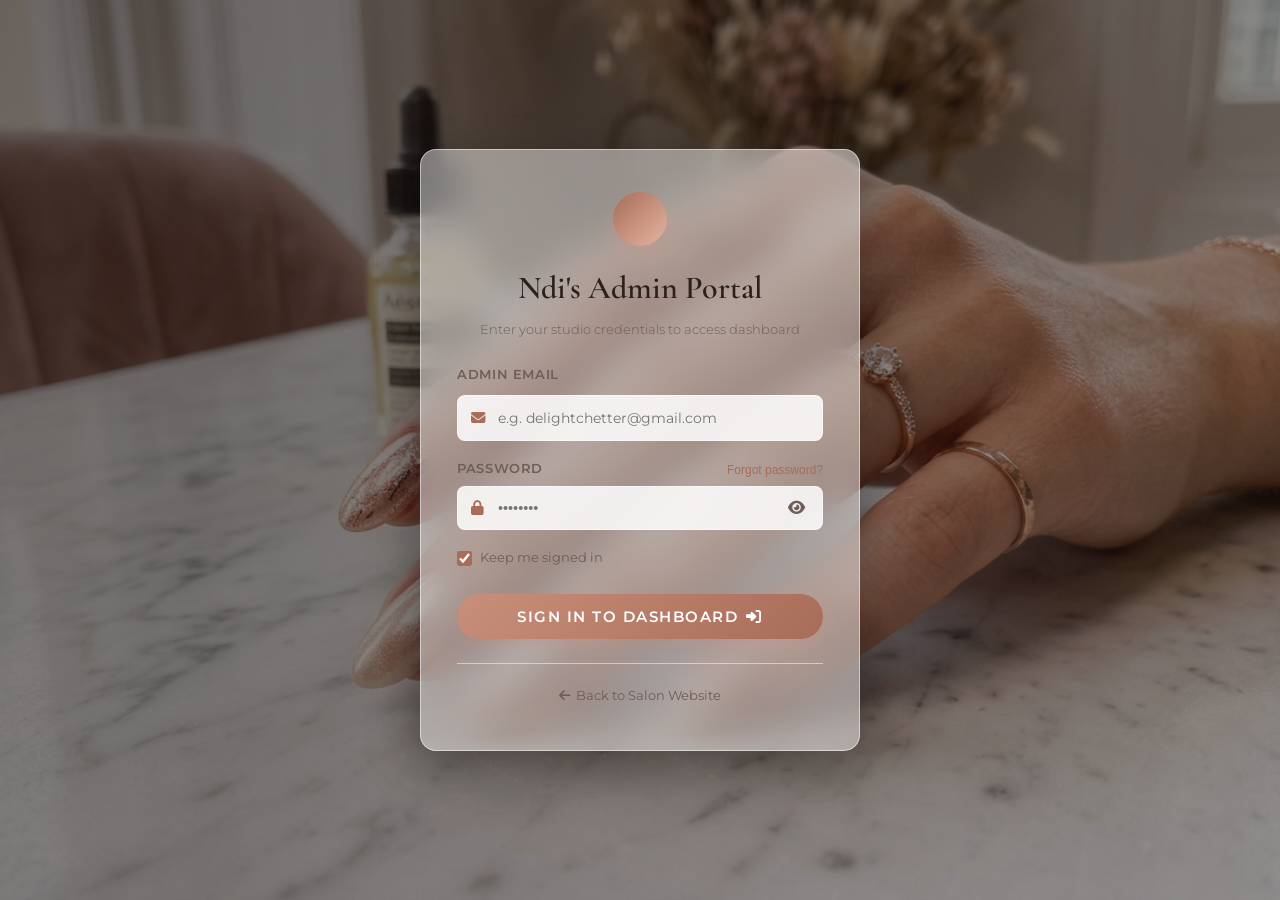
==== admin.html @ a7e736c9 "feat: complete nail art gallery section management with auto-seeding and category editing" ====
<!DOCTYPE html>
<html lang="en">
<head>
    <meta charset="UTF-8">
    <meta name="viewport" content="width=device-width, initial-scale=1.0">
    <title>Admin Dashboard | Ndi's Nail Bar</title>
    <!-- Google Fonts -->
    <link rel="preconnect" href="https://fonts.googleapis.com">
    <link rel="preconnect" href="https://fonts.gstatic.com" crossorigin>
    <link href="https://fonts.googleapis.com/css2?family=Cormorant+Garamond:ital,wght@0,300;0,400;0,600;0,700;1,400&family=Montserrat:wght@200;300;400;500;600;700&display=swap" rel="stylesheet">
    <!-- FontAwesome Icons -->
    <link rel="stylesheet" href="https://cdnjs.cloudflare.com/ajax/libs/font-awesome/6.4.0/css/all.min.css">
    <!-- Custom CSS -->
    <link rel="stylesheet" href="admin.css">
</head>
<body class="admin-body">

    <!-- TOAST NOTIFICATION CONTAINER -->
    <div id="toast-container"></div>

    <!-- LOGIN PANEL SCREEN -->
    <div class="login-screen" id="login-container">
        <div class="login-card glass-panel">
            <div class="login-brand-icon">
                <i class="fa-solid fa-sparkles"></i>
            </div>
            <h2>Ndi's Admin Portal</h2>
            <p>Enter your studio credentials to access dashboard</p>
            
            <div class="login-error-msg" id="login-error" style="display: none;">
                <i class="fa-solid fa-circle-exclamation"></i> <span id="login-error-text">Invalid email or password.</span>
            </div>
            
            <form id="admin-login-form" autocomplete="on">
                <div class="form-group">
                    <label for="admin-email">Admin Email</label>
                    <div class="input-icon-wrapper">
                        <i class="fa-solid fa-envelope input-icon"></i>
                        <input type="email" id="admin-email" placeholder="e.g. delightchetter@gmail.com" required autocomplete="email">
                    </div>
                </div>
                
                <div class="form-group">
                    <div class="label-with-action">
                        <label for="admin-password">Password</label>
                        <button type="button" class="btn-forgot-password" id="btn-forgot-password">Forgot password?</button>
                    </div>
                    <div class="input-icon-wrapper">
                        <i class="fa-solid fa-lock input-icon"></i>
                        <input type="password" id="admin-password" placeholder="••••••••" required autocomplete="current-password">
                        <button type="button" class="btn-toggle-password" id="btn-toggle-password" title="Show/Hide Password" aria-label="Toggle password visibility">
                            <i class="fa-solid fa-eye" id="toggle-password-icon"></i>
                        </button>
                    </div>
                </div>

                <div class="login-options-row">
                    <label class="remember-me-checkbox">
                        <input type="checkbox" id="remember-me" checked>
                        <span>Keep me signed in</span>
                    </label>
                </div>
                
                <button type="submit" class="btn btn-primary btn-login" id="btn-admin-signin">
                    Sign In to Dashboard <i class="fa-solid fa-right-to-bracket"></i>
                </button>
            </form>

            <div class="login-card-footer">
                <a href="index.html" class="back-to-site-link">
                    <i class="fa-solid fa-arrow-left"></i> Back to Salon Website
                </a>
            </div>
        </div>
    </div>

    <!-- MAIN DASHBOARD CONTENT -->
    <div class="admin-wrapper" id="dashboard-wrapper">
        <!-- Sidebar Navigation -->
        <aside class="admin-sidebar">
            <div class="sidebar-brand">
                <h2>NDI'S <span class="accent-text">ADMIN</span></h2>
            </div>
            
            <ul class="sidebar-menu">
                <li class="menu-item active" data-tab="overview">
                    <button><i class="fa-solid fa-chart-line"></i> Overview</button>
                </li>
                <li class="menu-item" data-tab="bookings">
                    <button><i class="fa-solid fa-calendar-check"></i> Bookings</button>
                </li>
                <li class="menu-item" data-tab="reviews">
                    <button><i class="fa-solid fa-star-half-stroke"></i> Reviews</button>
                </li>
                <li class="menu-item" data-tab="uploader">
                    <button><i class="fa-solid fa-images"></i> Add Design</button>
                </li>
                <li class="menu-item" data-tab="settings">
                    <button><i class="fa-solid fa-sliders"></i> Settings</button>
                </li>
                <li class="menu-item logout-item" id="btn-logout">
                    <button><i class="fa-solid fa-power-off"></i> Logout</button>
                </li>
            </ul>
        </aside>

        <!-- Main Workspace -->
        <main class="admin-main">
            <!-- Header Bar -->
            <header class="admin-header">
                <div class="admin-title">
                    <h1 id="tab-heading">Dashboard Overview</h1>
                    <p id="tab-description">Monitor your bookings, moderate customer ratings, and update your gallery.</p>
                </div>
                
                <div class="admin-profile">
                    <div class="admin-avatar">N</div>
                    <div>
                        <div class="admin-name">Ndi</div>
                        <div class="admin-role">Studio Owner</div>
                    </div>
                </div>
            </header>

            <!-- TAB 1: OVERVIEW -->
            <div class="tab-content active" id="overview-tab">
                <!-- Quick Stats -->
                <div class="stats-row">
                    <div class="stat-card glass-panel">
                        <div class="stat-header">
                            <span>Total Bookings</span>
                            <i class="fa-solid fa-calendar-days stat-icon"></i>
                        </div>
                        <div class="stat-value" id="stat-total-bookings">0</div>
                    </div>
                    <div class="stat-card glass-panel">
                        <div class="stat-header">
                            <span>Pending Slots</span>
                            <i class="fa-solid fa-hourglass-half stat-icon"></i>
                        </div>
                        <div class="stat-value" id="stat-pending-bookings">0</div>
                    </div>
                    <div class="stat-card glass-panel">
                        <div class="stat-header">
                            <span>Average Rating</span>
                            <i class="fa-solid fa-star stat-icon"></i>
                        </div>
                        <div class="stat-value" id="stat-avg-rating">4.9</div>
                    </div>
                    <div class="stat-card glass-panel">
                        <div class="stat-header">
                            <span>Nail Designs</span>
                            <i class="fa-solid fa-wand-magic-sparkles stat-icon"></i>
                        </div>
                        <div class="stat-value" id="stat-gallery-count">0</div>
                    </div>
                </div>

                <!-- Welcome Info Panel -->
                <div class="glass-panel" style="padding: 35px; margin-top: 30px;">
                    <h3>Welcome to Ndi's Nail Bar Admin Control</h3>
                    <p style="font-size: 0.9rem; color: var(--color-text-muted); margin: 15px 0 25px; line-height: 1.7; font-weight: 300;">
                        Use the sidebar menu to navigate between sections. Here is what you can do:
                    </p>
                    <div style="display: grid; grid-template-columns: repeat(auto-fit, minmax(200px, 1fr)); gap: 20px;">
                        <div style="background: rgba(255, 255, 255, 0.25); padding: 20px; border-radius: var(--radius-sm); border: 1px solid var(--glass-border);">
                            <h4 style="font-size: 1.2rem; margin-bottom: 8px; color: var(--color-rose-gold-dark);"><i class="fa-solid fa-calendar-check"></i> Manage Bookings</h4>
                            <p style="font-size: 0.8rem; color: var(--color-text-muted); font-weight: 300;">Review date and time requests, confirm new sessions, or mark appointments as completed.</p>
                        </div>
                        <div style="background: rgba(255, 255, 255, 0.25); padding: 20px; border-radius: var(--radius-sm); border: 1px solid var(--glass-border);">
                            <h4 style="font-size: 1.2rem; margin-bottom: 8px; color: var(--color-rose-gold-dark);"><i class="fa-solid fa-star-half-stroke"></i> Moderate Reviews</h4>
                            <p style="font-size: 0.8rem; color: var(--color-text-muted); font-weight: 300;">Approve client reviews to show them live on the homepage, or delete spam submissions.</p>
                        </div>
                        <div style="background: rgba(255, 255, 255, 0.25); padding: 20px; border-radius: var(--radius-sm); border: 1px solid var(--glass-border);">
                            <h4 style="font-size: 1.2rem; margin-bottom: 8px; color: var(--color-rose-gold-dark);"><i class="fa-solid fa-images"></i> Upload Nail Art</h4>
                            <p style="font-size: 0.8rem; color: var(--color-text-muted); font-weight: 300;">Add photos of your work directly to the website gallery, and tag them by style category.</p>
                        </div>
                        <div style="background: rgba(255, 255, 255, 0.25); padding: 20px; border-radius: var(--radius-sm); border: 1px solid var(--glass-border);">
                            <h4 style="font-size: 1.2rem; margin-bottom: 8px; color: var(--color-rose-gold-dark);"><i class="fa-solid fa-sliders"></i> Website Settings</h4>
                            <p style="font-size: 0.8rem; color: var(--color-text-muted); font-weight: 300;">Change service prices, update add-ons, and swap the hero & about images on your site.</p>
                        </div>
                    </div>
                </div>
            </div>

            <!-- TAB 2: BOOKINGS LIST -->
            <div class="tab-content" id="bookings-tab">
                <div class="bookings-controls">
                    <div class="search-bar">
                        <i class="fa-solid fa-magnifying-glass"></i>
                        <input type="text" id="booking-search" placeholder="Search by client name...">
                    </div>
                    
                    <div class="filter-select">
                        <select id="booking-status-filter">
                            <option value="all">All Bookings</option>
                            <option value="pending">Pending Requests</option>
                            <option value="confirmed">Confirmed Sessions</option>
                            <option value="completed">Completed Sessions</option>
                            <option value="cancelled">Cancelled Sessions</option>
                        </select>
                    </div>

                    <button type="button" class="btn btn-scan-qr" id="btn-open-qr-scanner" title="Scan client QR code to complete service">
                        <i class="fa-solid fa-qrcode"></i> Scan Client Slip (QR)
                    </button>
                </div>

                <div class="table-responsive">
                    <table class="admin-table">
                        <thead>
                            <tr>
                                <th>Booking ID</th>
                                <th>Client Name</th>
                                <th>Service</th>
                                <th>Add-ons</th>
                                <th>Date & Time</th>
                                <th>Total Price</th>
                                <th>Notes</th>
                                <th>Status</th>
                                <th>Actions</th>
                            </tr>
                        </thead>
                        <tbody id="bookings-table-body">
                            <tr>
                                <td colspan="9" class="no-records-msg">Loading bookings...</td>
                            </tr>
                        </tbody>
                    </table>
                </div>
            </div>

            <!-- TAB 3: REVIEWS MODERATION -->
            <div class="tab-content" id="reviews-tab">
                <div class="reviews-moderation-grid" id="pending-reviews-container">
                    <div class="no-records-msg">Loading pending reviews...</div>
                </div>
            </div>

            <!-- TAB 4: PORTFOLIO GALLERY UPLOADER & DESIGNS MANAGER -->
            <div class="tab-content" id="uploader-tab">
                <!-- Upload New Design Card -->
                <div class="uploader-container glass-panel">
                    <h3><i class="fa-solid fa-cloud-arrow-up" style="color: var(--color-rose-gold-dark);"></i> Upload New Nail Art Design</h3>
                    <p style="font-size: 0.85rem; color: var(--color-text-muted); margin-bottom: 25px; font-weight: 300;">Fill out details below and select a JPEG/PNG file to publish it directly to the gallery.</p>
                    
                    <form id="nail-upload-form">
                        <div class="form-group">
                            <label for="nail-title">Design Title</label>
                            <input type="text" id="nail-title" placeholder="E.g. Holographic Chrome Tip" required>
                        </div>
                        
                        <div class="form-group">
                            <label for="nail-category">Gallery Category / Section</label>
                            <select id="nail-category" required>
                                <option value="" disabled selected>-- Choose Gallery Section --</option>
                                <option value="gel">Gel (Gel Manicure)</option>
                                <option value="acrylic">Acrylic (Acrylic Extensions)</option>
                                <option value="chrome">Chrome (Glazed Chrome)</option>
                                <option value="art">Nail Art (Custom Nail Art)</option>
                            </select>
                        </div>
                        
                        <div class="form-group">
                            <label>Nail Photo</label>
                            <div class="file-upload-zone" id="drop-zone">
                                <i class="fa-solid fa-cloud-arrow-up upload-icon"></i>
                                <p style="font-weight: 500; font-size: 0.9rem;">Drag & drop photo here or click to browse</p>
                                <p style="font-size: 0.75rem; color: var(--color-text-muted); margin-top: 5px;">Supports JPEG, PNG, or WEBP (Max 5MB)</p>
                                <input type="file" id="nail-file-input" accept="image/*" required>
                                <img id="upload-preview" class="file-preview" alt="Selected Nail Design Preview">
                            </div>
                        </div>

                        <!-- Progress Bar -->
                        <div class="upload-progress-container" id="upload-progress-container">
                            <div class="upload-progress-bar" id="upload-progress-bar"></div>
                        </div>
                        
                        <button type="submit" class="btn btn-primary btn-publish-nail" id="btn-submit-upload">Publish to Gallery <i class="fa-solid fa-paper-plane"></i></button>
                    </form>
                </div>

                <!-- Published Nail Art Designs Manager Card -->
                <div class="glass-panel" style="margin-top: 30px; padding: 35px;">
                    <div style="display: flex; justify-content: space-between; align-items: center; margin-bottom: 20px; flex-wrap: wrap; gap: 14px;">
                        <div>
                            <h3 style="font-size: 1.4rem; margin-bottom: 4px;"><i class="fa-solid fa-wand-magic-sparkles" style="color: var(--color-rose-gold-dark);"></i> Manage Portfolio Gallery</h3>
                            <p style="font-size: 0.85rem; color: var(--color-text-muted); margin: 0; font-weight: 300;">Edit design titles, change style sections, replace images, or delete designs from the website gallery.</p>
                        </div>
                        <div style="display: flex; align-items: center; gap: 10px;">
                            <button type="button" class="btn btn-secondary" id="btn-seed-default-nails" style="font-size: 0.8rem; padding: 7px 14px;">
                                <i class="fa-solid fa-arrows-rotate"></i> Reset Defaults
                            </button>
                            <span class="badge-count" id="admin-gallery-count-badge">0 designs</span>
                        </div>
                    </div>

                    <!-- Category Filter Buttons for Admin Gallery -->
                    <div class="admin-filter-bar" style="display: flex; gap: 8px; margin-bottom: 22px; flex-wrap: wrap;">
                        <button type="button" class="admin-filter-chip active" data-category="all">All Designs</button>
                        <button type="button" class="admin-filter-chip" data-category="gel">Gel</button>
                        <button type="button" class="admin-filter-chip" data-category="acrylic">Acrylic</button>
                        <button type="button" class="admin-filter-chip" data-category="chrome">Chrome</button>
                        <button type="button" class="admin-filter-chip" data-category="art">Nail Art</button>
                    </div>

                    <!-- Gallery Designs Grid -->
                    <div class="admin-gallery-grid" id="admin-gallery-grid">
                        <p style="color: var(--color-text-muted); font-size: 0.85rem;">Loading gallery designs...</p>
                    </div>
                </div>
            </div>

            <!-- TAB 5: WEBSITE SETTINGS (CMS) -->
            <div class="tab-content" id="settings-tab">

                <!-- Section 1: Website Images -->
                <div class="cms-section glass-panel">
                    <h3><i class="fa-solid fa-image"></i> Website Images</h3>
                    <p class="cms-section-desc">Upload new photos to change the Hero background and About Us section image on your live website.</p>

                    <div class="cms-image-grid">
                        <!-- Hero Image -->
                        <div class="cms-image-card">
                            <h4>Hero Background</h4>
                            <p class="cms-image-hint">This is the large background image visitors see when they first open your website.</p>
                            <div class="cms-image-preview-box">
                                <img id="hero-preview-img" src="assets/hero.jpg" alt="Current Hero Image">
                            </div>
                            <div class="cms-image-controls">
                                <input type="file" id="hero-image-input" accept="image/*">
                                <button class="btn btn-primary btn-cms-upload" id="btn-upload-hero">
                                    <i class="fa-solid fa-cloud-arrow-up"></i> Upload New Hero
                                </button>
                            </div>
                        </div>

                        <!-- About Image -->
                        <div class="cms-image-card">
                            <h4>About Us Photo</h4>
                            <p class="cms-image-hint">This image appears in the About Us section on the homepage next to the studio description.</p>
                            <div class="cms-image-preview-box">
                                <img id="about-preview-img" src="assets/about.jpg" alt="Current About Image">
                            </div>
                            <div class="cms-image-controls">
                                <input type="file" id="about-image-input" accept="image/*">
                                <button class="btn btn-primary btn-cms-upload" id="btn-upload-about">
                                    <i class="fa-solid fa-cloud-arrow-up"></i> Upload New About
                                </button>
                            </div>
                        </div>
                    </div>
                </div>

                <!-- Section 2: Pricing Manager -->
                <div class="cms-section glass-panel" style="margin-top: 30px;">
                    <div style="display: flex; justify-content: space-between; align-items: center; margin-bottom: 8px; flex-wrap: wrap; gap: 12px;">
                        <div>
                            <h3 style="margin-bottom: 0;"><i class="fa-solid fa-tags"></i> Service Pricing</h3>
                        </div>
                        <button type="button" class="btn btn-secondary btn-add-item" id="btn-open-add-service-modal" style="font-size: 0.82rem; padding: 8px 16px;">
                            <i class="fa-solid fa-plus"></i> Add New Service
                        </button>
                    </div>
                    <p class="cms-section-desc">Add, edit, or delete services and session durations. Changes go live on the website immediately after saving.</p>

                    <div id="services-pricing-list" class="pricing-editor-list">
                        <p style="color: var(--color-text-muted); font-size: 0.85rem;">Loading services...</p>
                    </div>
                </div>

                <!-- Section 3: Addons Pricing -->
                <div class="cms-section glass-panel" style="margin-top: 30px;">
                    <div style="display: flex; justify-content: space-between; align-items: center; margin-bottom: 8px; flex-wrap: wrap; gap: 12px;">
                        <div>
                            <h3 style="margin-bottom: 0;"><i class="fa-solid fa-puzzle-piece"></i> Add-on Pricing</h3>
                        </div>
                        <button type="button" class="btn btn-secondary btn-add-item" id="btn-open-add-addon-modal" style="font-size: 0.82rem; padding: 8px 16px;">
                            <i class="fa-solid fa-plus"></i> Add New Add-on
                        </button>
                    </div>
                    <p class="cms-section-desc">Add, edit, or delete optional booking add-ons.</p>

                    <div id="addons-pricing-list" class="pricing-editor-list">
                        <p style="color: var(--color-text-muted); font-size: 0.85rem;">Loading add-ons...</p>
                    </div>
                </div>

                <!-- Save Prices Buttons -->
                <div style="display: flex; gap: 12px; margin-top: 20px; margin-bottom: 35px; flex-wrap: wrap;">
                    <button class="btn btn-primary btn-save-all-prices" id="btn-save-prices" style="margin-bottom: 0;">
                        <i class="fa-solid fa-floppy-disk"></i> Save All Prices
                    </button>
                    <button type="button" class="btn btn-secondary" id="btn-seed-default-prices" style="font-size: 0.85rem; padding: 12px 20px;">
                        <i class="fa-solid fa-arrows-rotate"></i> Seed / Reset Default Prices
                    </button>
                </div>

                <!-- Section 4: Email Notifications (EmailJS & Gmail Service) -->
                <div class="cms-section glass-panel" style="margin-top: 20px;">
                    <h3><i class="fa-solid fa-envelope-circle-check"></i> Email Notifications (Gmail Service via EmailJS)</h3>
                    <p class="cms-section-desc">Automated luxury emails sent to clients and admin when appointments are booked, confirmed, or cancelled (No domain required!).</p>

                    <div style="display: grid; grid-template-columns: repeat(auto-fit, minmax(260px, 1fr)); gap: 18px; margin-top: 20px;">
                        <div class="form-group" style="margin-bottom: 0;">
                            <label for="emailjs-service-id"><i class="fa-solid fa-server"></i> Service ID</label>
                            <input type="text" id="emailjs-service-id" value="service_ujlnag2" placeholder="service_ujlnag2" style="font-family: monospace;">
                        </div>

                        <div class="form-group" style="margin-bottom: 0;">
                            <label for="emailjs-template-id"><i class="fa-solid fa-file-code"></i> Template ID</label>
                            <input type="text" id="emailjs-template-id" value="template_4yq9x3s" placeholder="template_4yq9x3s" style="font-family: monospace;">
                        </div>

                        <div class="form-group" style="margin-bottom: 0;">
                            <label for="emailjs-public-key"><i class="fa-solid fa-key"></i> Public Key</label>
                            <input type="text" id="emailjs-public-key" value="UAz_8FREkTh2gkZxc" placeholder="UAz_8FREkTh2gkZxc" style="font-family: monospace;">
                        </div>

                        <div class="form-group" style="margin-bottom: 0;">
                            <label for="resend-admin-email"><i class="fa-solid fa-user-shield"></i> Admin Alert Email</label>
                            <input type="email" id="resend-admin-email" value="ndivhuwovele5@gmail.com" placeholder="ndivhuwovele5@gmail.com">
                        </div>
                    </div>

                    <div style="display: flex; gap: 12px; justify-content: flex-end; margin-top: 22px; flex-wrap: wrap;">
                        <button type="button" class="btn btn-secondary" id="btn-test-resend-email" style="font-size: 0.85rem; padding: 10px 18px;">
                            <i class="fa-solid fa-paper-plane"></i> Send Test Email
                        </button>
                        <button type="button" class="btn btn-primary" id="btn-save-email-settings" style="font-size: 0.85rem; padding: 10px 22px;">
                            <i class="fa-solid fa-floppy-disk"></i> Save Email Settings
                        </button>
                    </div>
                </div>
            </div>

        </main>
    </div>

    <!-- BOOKING NOTIFICATION / WHATSAPP ACTION MODAL -->
    <div class="modal-backdrop" id="booking-notify-modal" style="display: none;">
        <div class="modal-card glass-panel modal-whatsapp-card">
            <div class="modal-header">
                <div class="modal-title-group">
                    <h3 id="modal-notify-title">
                        <i class="fa-brands fa-whatsapp wa-glow-icon"></i> 
                        <span id="modal-title-text">WhatsApp Booking Notification</span>
                    </h3>
                    <div class="modal-status-pill" id="modal-status-pill">
                        <span class="status-indicator"></span>
                        <span id="modal-status-pill-text">Confirmed & Booked</span>
                    </div>
                </div>
                <button type="button" class="modal-close-btn" id="btn-close-notify-modal" title="Close modal">&times;</button>
            </div>
            
            <div class="modal-body">
                <div class="notify-client-badge" id="modal-client-badge">
                    <div class="badge-avatar" id="modal-client-avatar">S</div>
                    <div class="badge-details">
                        <div class="badge-name-row">
                            <h4 id="modal-client-name">Sophia Alvarez</h4>
                            <span class="wa-phone-chip" id="modal-wa-chip">
                                <i class="fa-brands fa-whatsapp"></i> <span id="modal-wa-phone-text">082 123 4567</span>
                            </span>
                        </div>
                        <p id="modal-client-meta"><i class="fa-solid fa-envelope"></i> sophia@example.com &nbsp;|&nbsp; <i class="fa-solid fa-tag"></i> Gel Manicure</p>
                    </div>
                </div>

                <div class="notify-action-selector">
                    <label class="section-label">Select Action & Booking Outcome:</label>
                    <div class="action-toggle-group">
                        <button type="button" class="btn-toggle active" data-action="confirmed" id="toggle-confirm-btn">
                            <i class="fa-solid fa-circle-check"></i> Approve & Booked
                        </button>
                        <button type="button" class="btn-toggle" data-action="cancelled" id="toggle-cancel-btn">
                            <i class="fa-solid fa-circle-xmark"></i> Decline & Cancelled
                        </button>
                    </div>
                </div>

                <div class="form-group" style="margin-top: 15px;">
                    <label for="modal-custom-message" id="modal-custom-message-label">
                        <i class="fa-solid fa-pen-to-square"></i> Studio Note / Custom Reason (Optional)
                    </label>
                    <input type="text" id="modal-custom-message" placeholder="e.g. Please arrive 5 minutes early, or let us know if you need to reschedule.">
                </div>

                <div class="form-group">
                    <div class="preview-header">
                        <label><i class="fa-brands fa-whatsapp"></i> WhatsApp Message Preview</label>
                        <button type="button" class="btn-copy-msg" id="btn-copy-msg" title="Copy to clipboard">
                            <i class="fa-regular fa-copy"></i> Copy Text
                        </button>
                    </div>
                    <textarea id="modal-msg-preview" rows="7" readonly class="message-preview-textarea"></textarea>
                    <p class="preview-hint" id="modal-phone-hint">
                        <i class="fa-solid fa-circle-info"></i> Clicking <strong>Send WhatsApp</strong> will save this booking status in the database and automatically open WhatsApp with this client message.
                    </p>
                </div>
            </div>

            <div class="modal-footer">
                <button type="button" class="btn btn-secondary" id="btn-cancel-notify-modal">Cancel</button>
                <div class="modal-send-actions">
                    <a href="#" class="btn btn-email" id="btn-modal-email" title="Send confirmation via email">
                        <i class="fa-solid fa-envelope"></i> Email
                    </a>
                    <button type="button" class="btn btn-status-only" id="btn-modal-confirm-status" title="Save status without opening WhatsApp">
                        <i class="fa-solid fa-check"></i> <span id="btn-status-only-text">Save Status Only</span>
                    </button>
                    <button type="button" class="btn btn-whatsapp-primary" id="btn-modal-whatsapp" title="Approve and open WhatsApp chat">
                        <i class="fa-brands fa-whatsapp"></i> <span id="btn-modal-wa-text">Send WhatsApp Message</span>
                    </button>
                </div>
            </div>
        </div>
    </div>

    <!-- QR CODE SCANNER MODAL FOR COMPLETING BOOKINGS -->
    <div class="modal-backdrop" id="qr-scan-modal" style="display: none;">
        <div class="modal-card glass-panel qr-modal-card">
            <div class="modal-header">
                <div class="modal-title-group">
                    <h3><i class="fa-solid fa-qrcode" style="color: var(--color-rose-gold-dark);"></i> Scan Client Booking Slip</h3>
                    <p style="font-size: 0.8rem; color: var(--color-text-muted); margin: 0;">Scan client QR code when service is finished to automatically mark it completed.</p>
                </div>
                <button type="button" class="modal-close-btn" id="btn-close-qr-modal" title="Close scanner">&times;</button>
            </div>
            
            <div class="modal-body">
                <!-- Interactive QR Camera Scanner Box -->
                <div id="qr-reader-container" class="qr-scanner-box">
                    <div id="qr-reader" style="width: 100%;"></div>
                </div>

                <div class="qr-manual-fallback">
                    <span class="divider-text">OR ENTER BOOKING ID MANUALLY</span>
                    <div class="manual-input-group">
                        <input type="text" id="manual-booking-id-input" placeholder="e.g. NB-12345" autocomplete="off">
                        <button type="button" class="btn btn-primary" id="btn-manual-complete-booking">
                            <i class="fa-solid fa-check"></i> Complete Service
                        </button>
                    </div>
                </div>

                <!-- Live Scan Result Feedback Box -->
                <div id="qr-scan-feedback" class="qr-feedback-box" style="display: none;"></div>
            </div>

            <div class="modal-footer">
                <button type="button" class="btn btn-secondary" id="btn-cancel-qr-modal">Close Scanner</button>
            </div>
        </div>
    </div>

    <!-- EDIT NAIL DESIGN MODAL -->
    <div class="modal-backdrop" id="edit-nail-modal" style="display: none;">
        <div class="modal-card glass-panel" style="max-width: 500px;">
            <div class="modal-header">
                <div class="modal-title-group">
                    <h3><i class="fa-solid fa-pen-to-square" style="color: var(--color-rose-gold-dark);"></i> Edit Nail Design</h3>
                    <p style="font-size: 0.8rem; color: var(--color-text-muted); margin: 0;">Update design title, gallery style category, or replace photo.</p>
                </div>
                <button type="button" class="modal-close-btn" id="btn-close-edit-nail-modal" title="Close modal">&times;</button>
            </div>
            <form id="edit-nail-form">
                <div class="modal-body">
                    <input type="hidden" id="edit-nail-docid">
                    
                    <div class="form-group">
                        <label for="edit-nail-title">Design Title</label>
                        <input type="text" id="edit-nail-title" placeholder="E.g. Holographic Chrome Tip" required>
                    </div>

                    <div class="form-group">
                        <label for="edit-nail-category">Gallery Category / Section</label>
                        <select id="edit-nail-category" required>
                            <option value="gel">Gel (Gel Manicure)</option>
                            <option value="acrylic">Acrylic (Acrylic Extensions)</option>
                            <option value="chrome">Chrome (Glazed Chrome)</option>
                            <option value="art">Nail Art (Custom Nail Art)</option>
                        </select>
                    </div>

                    <div class="form-group">
                        <label>Current Design Photo</label>
                        <div style="display: flex; align-items: center; gap: 15px; margin-bottom: 10px;">
                            <img id="edit-nail-current-img" src="" alt="Current Design" style="width: 70px; height: 70px; border-radius: 8px; object-fit: cover; border: 1px solid var(--glass-border);">
                            <div style="flex: 1;">
                                <label for="edit-nail-file-input" style="font-size: 0.8rem; color: var(--color-text-muted); display: block; margin-bottom: 4px;">Replace Image (Optional):</label>
                                <input type="file" id="edit-nail-file-input" accept="image/*" style="font-size: 0.8rem;">
                            </div>
                        </div>
                    </div>

                    <div class="upload-progress-container" id="edit-nail-progress-container" style="display: none;">
                        <div class="upload-progress-bar" id="edit-nail-progress-bar"></div>
                    </div>
                </div>
                <div class="modal-footer" style="display: flex; justify-content: flex-end; gap: 10px;">
                    <button type="button" class="btn btn-secondary" id="btn-cancel-edit-nail">Cancel</button>
                    <button type="submit" class="btn btn-primary" id="btn-submit-edit-nail">
                        <i class="fa-solid fa-floppy-disk"></i> Save Changes
                    </button>
                </div>
            </form>
        </div>
    </div>

    <!-- ADD / EDIT SERVICE MODAL -->
    <div class="modal-backdrop" id="service-modal" style="display: none;">
        <div class="modal-card glass-panel" style="max-width: 540px;">
            <div class="modal-header">
                <div class="modal-title-group">
                    <h3 id="service-modal-title"><i class="fa-solid fa-sparkles" style="color: var(--color-rose-gold-dark);"></i> Add New Service</h3>
                    <p style="font-size: 0.8rem; color: var(--color-text-muted); margin: 0;">Provide service name, category, price, duration, and client description.</p>
                </div>
                <button type="button" class="modal-close-btn" id="btn-close-service-modal" title="Close modal">&times;</button>
            </div>
            <form id="service-form">
                <div class="modal-body">
                    <input type="hidden" id="service-modal-docid">
                    
                    <div class="form-group">
                        <label for="service-modal-name">Service Name</label>
                        <input type="text" id="service-modal-name" placeholder="e.g. Russian Gel Manicure" required>
                    </div>

                    <div class="form-group">
                        <label for="service-modal-category">Category Badge</label>
                        <input type="text" id="service-modal-category" placeholder="e.g. MANICURE, EXTENSIONS, SPECIALTY, DESIGN" required>
                    </div>

                    <div style="display: grid; grid-template-columns: 1fr 1fr; gap: 15px;">
                        <div class="form-group">
                            <label for="service-modal-price">Price (R)</label>
                            <input type="number" id="service-modal-price" placeholder="45" min="0" step="1" required>
                        </div>
                        <div class="form-group">
                            <label for="service-modal-duration">Duration (Minutes)</label>
                            <input type="number" id="service-modal-duration" placeholder="45" min="5" step="5" required>
                        </div>
                    </div>

                    <div class="form-group">
                        <label for="service-modal-desc">Service Description (Shown on Website)</label>
                        <textarea id="service-modal-desc" rows="3" placeholder="Describe the treatment, cuticles care, high-gloss gel finish, etc." style="width: 100%; padding: 10px 14px; border-radius: 8px; border: 1px solid var(--glass-border); font-family: inherit; font-size: 0.88rem;"></textarea>
                    </div>
                </div>
                <div class="modal-footer" style="display: flex; justify-content: flex-end; gap: 10px;">
                    <button type="button" class="btn btn-secondary" id="btn-cancel-service-modal">Cancel</button>
                    <button type="submit" class="btn btn-primary" id="btn-submit-service-modal">
                        <i class="fa-solid fa-floppy-disk"></i> Save Service
                    </button>
                </div>
            </form>
        </div>
    </div>

    <!-- ADD / EDIT ADD-ON MODAL -->
    <div class="modal-backdrop" id="addon-modal" style="display: none;">
        <div class="modal-card glass-panel" style="max-width: 480px;">
            <div class="modal-header">
                <div class="modal-title-group">
                    <h3 id="addon-modal-title"><i class="fa-solid fa-puzzle-piece" style="color: var(--color-rose-gold-dark);"></i> Add New Add-on</h3>
                    <p style="font-size: 0.8rem; color: var(--color-text-muted); margin: 0;">Add an optional extra for client bookings.</p>
                </div>
                <button type="button" class="modal-close-btn" id="btn-close-addon-modal" title="Close modal">&times;</button>
            </div>
            <form id="addon-form">
                <div class="modal-body">
                    <input type="hidden" id="addon-modal-docid">
                    
                    <div class="form-group">
                        <label for="addon-modal-name">Add-on Name</label>
                        <input type="text" id="addon-modal-name" placeholder="e.g. 3D Nail Charms (x2)" required>
                    </div>

                    <div class="form-group">
                        <label for="addon-modal-price">Price (R)</label>
                        <input type="number" id="addon-modal-price" placeholder="10" min="0" step="1" required>
                    </div>
                </div>
                <div class="modal-footer" style="display: flex; justify-content: flex-end; gap: 10px;">
                    <button type="button" class="btn btn-secondary" id="btn-cancel-addon-modal">Cancel</button>
                    <button type="submit" class="btn btn-primary" id="btn-submit-addon-modal">
                        <i class="fa-solid fa-floppy-disk"></i> Save Add-on
                    </button>
                </div>
            </form>
        </div>
    </div>

    <!-- HTML5 QR Code Scanner Library -->
    <script src="https://cdnjs.cloudflare.com/ajax/libs/html5-qrcode/2.3.8/html5-qrcode.min.js"></script>

    <!-- Firebase SDK Imports & Controller JS -->
    <script type="module" src="admin.js"></script>
</body>
</html>
---- admin.css ----
/* ==========================================
   NDI'S NAIL BAR - ADMIN DASHBOARD STYLING
   ========================================== */

/* Reuse core tokens & colors */
@import url('styles.css');

body.admin-body {
    background-color: var(--color-bg-primary);
    min-height: 100vh;
    min-height: 100dvh;
    width: 100%;
    max-width: 100vw;
    overflow-x: hidden;
    display: flex;
    align-items: stretch;
    background-image: 
        radial-gradient(at 100% 0%, rgba(244, 214, 203, 0.25) 0px, transparent 40%),
        radial-gradient(at 0% 100%, rgba(228, 181, 162, 0.15) 0px, transparent 50%);
}

/* --- Login Modal Screen --- */
.login-screen {
    position: fixed;
    top: 0;
    left: 0;
    width: 100vw;
    height: 100vh;
    display: flex;
    align-items: center;
    justify-content: center;
    background: linear-gradient(135deg, rgba(30, 22, 19, 0.65) 0%, rgba(30, 22, 19, 0.4) 100%),
                url('assets/hero.jpg') no-repeat center center/cover;
    z-index: 2000;
    padding: 20px;
    backdrop-filter: blur(10px);
}

.login-card {
    width: 100%;
    max-width: 440px;
    padding: 42px 36px;
    text-align: center;
    border-radius: var(--radius-md);
    box-shadow: 0 20px 50px rgba(0, 0, 0, 0.35);
}

.login-brand-icon {
    width: 54px;
    height: 54px;
    border-radius: 50%;
    background: linear-gradient(135deg, var(--color-rose-gold-dark), var(--color-rose-gold-light));
    color: #fff;
    font-size: 1.3rem;
    display: flex;
    align-items: center;
    justify-content: center;
    margin: 0 auto 16px;
    box-shadow: 0 8px 20px rgba(200, 143, 123, 0.35);
}

.login-card h2 {
    font-size: 2rem;
    color: var(--color-text-dark);
    margin-bottom: 6px;
}

.login-card p {
    font-size: 0.84rem;
    color: var(--color-text-muted);
    margin-bottom: 24px;
    font-weight: 300;
}

.login-card .form-group {
    text-align: left;
    margin-bottom: 18px;
}

.input-icon-wrapper {
    position: relative;
    display: flex;
    align-items: center;
}

.input-icon-wrapper .input-icon {
    position: absolute;
    left: 14px;
    color: var(--color-rose-gold-dark);
    font-size: 0.9rem;
    pointer-events: none;
    z-index: 2;
}

.input-icon-wrapper input {
    width: 100%;
    padding: 13px 40px 13px 40px;
    background: rgba(255, 255, 255, 0.85);
    border: 1px solid var(--glass-border);
    border-radius: 8px;
    font-size: 0.9rem;
    color: var(--color-text-dark);
    transition: all 0.2s ease;
}

.input-icon-wrapper input:focus {
    outline: none;
    border-color: var(--color-rose-gold-dark);
    background: #fff;
    box-shadow: 0 0 0 3px rgba(200, 143, 123, 0.2);
}

.btn-toggle-password {
    position: absolute;
    right: 12px;
    background: none;
    border: none;
    color: var(--color-text-muted);
    cursor: pointer;
    font-size: 0.95rem;
    padding: 6px;
    display: flex;
    align-items: center;
    justify-content: center;
    transition: color 0.2s;
    z-index: 2;
}

.btn-toggle-password:hover {
    color: var(--color-rose-gold-dark);
}

.label-with-action {
    display: flex;
    align-items: center;
    justify-content: space-between;
    margin-bottom: 6px;
}

.label-with-action label {
    margin: 0;
}

.btn-forgot-password {
    background: none;
    border: none;
    font-size: 0.75rem;
    color: var(--color-rose-gold-dark);
    cursor: pointer;
    font-weight: 500;
    transition: all 0.2s;
    padding: 0;
}

.btn-forgot-password:hover {
    text-decoration: underline;
}

.login-options-row {
    display: flex;
    align-items: center;
    justify-content: space-between;
    margin: 6px 0 16px;
    font-size: 0.8rem;
    color: var(--color-text-muted);
}

.remember-me-checkbox {
    display: flex;
    align-items: center;
    gap: 8px;
    cursor: pointer;
    user-select: none;
}

.remember-me-checkbox input {
    accent-color: var(--color-rose-gold-dark);
    width: 15px;
    height: 15px;
    cursor: pointer;
}

.btn-login {
    width: 100%;
    margin-top: 10px;
    padding: 13px;
    font-size: 0.95rem !important;
}

.login-error-msg {
    color: #c0392b;
    background-color: rgba(231, 76, 60, 0.1);
    border: 1px solid rgba(231, 76, 60, 0.25);
    padding: 12px 15px;
    border-radius: 8px;
    font-size: 0.82rem;
    margin-bottom: 20px;
    display: flex;
    align-items: center;
    gap: 10px;
    text-align: left;
    animation: fadeIn 0.25s ease;
}

.login-error-msg i {
    font-size: 1.1rem;
    flex-shrink: 0;
}

.login-card-footer {
    margin-top: 24px;
    padding-top: 18px;
    border-top: 1px solid var(--glass-border);
}

.back-to-site-link {
    color: var(--color-text-muted);
    font-size: 0.82rem;
    text-decoration: none;
    display: inline-flex;
    align-items: center;
    gap: 6px;
    transition: all 0.2s;
}

.back-to-site-link:hover {
    color: var(--color-rose-gold-dark);
    transform: translateX(-2px);
}

/* --- Dashboard Layout --- */
.admin-wrapper {
    display: none; /* hidden until authenticated */
    flex-grow: 1;
    grid-template-columns: 260px 1fr;
    min-height: 100vh;
}

.admin-wrapper.active {
    display: grid;
}

/* --- Sidebar --- */
.admin-sidebar {
    background-color: var(--color-bg-dark);
    color: var(--color-text-light);
    padding: 40px 20px;
    display: flex;
    flex-direction: column;
    border-right: 1px solid rgba(255, 255, 255, 0.05);
}

.sidebar-brand h2 {
    font-size: 1.5rem;
    letter-spacing: 0.1em;
    margin-bottom: 40px;
    text-align: center;
}

.sidebar-menu {
    list-style: none;
    display: flex;
    flex-direction: column;
    gap: 8px;
}

.menu-item button {
    width: 100%;
    background: none;
    border: none;
    color: rgba(255, 255, 255, 0.65);
    font-family: 'Montserrat', sans-serif;
    font-size: 0.85rem;
    font-weight: 500;
    text-transform: uppercase;
    letter-spacing: 0.05em;
    padding: 14px 20px;
    border-radius: var(--radius-sm);
    text-align: left;
    cursor: pointer;
    display: flex;
    align-items: center;
    gap: 15px;
    transition: var(--transition-fast);
}

.menu-item button i {
    font-size: 1.1rem;
    width: 20px;
}

.menu-item button:hover,
.menu-item.active button {
    background-color: rgba(255, 255, 255, 0.07);
    color: var(--color-rose-gold-light);
}

.menu-item.logout-item {
    margin-top: auto;
    border-top: 1px solid rgba(255, 255, 255, 0.08);
    padding-top: 20px;
}

.menu-item.logout-item button {
    color: #e57373;
}

.menu-item.logout-item button:hover {
    background-color: rgba(229, 115, 115, 0.08);
}

/* --- Main Dashboard Panel --- */
.admin-main {
    padding: 50px;
    overflow-y: auto;
    overflow-x: hidden;
    max-height: 100vh;
    width: 100%;
    max-width: 100%;
}

.admin-header {
    display: flex;
    justify-content: space-between;
    align-items: center;
    margin-bottom: 40px;
    border-bottom: 1px solid rgba(200, 143, 123, 0.15);
    padding-bottom: 20px;
}

.admin-title h1 {
    font-size: 2.8rem;
    color: var(--color-text-dark);
}

.admin-title p {
    font-size: 0.85rem;
    color: var(--color-text-muted);
}

/* Admin Profile Quick View */
.admin-profile {
    display: flex;
    align-items: center;
    gap: 15px;
}

.admin-avatar {
    width: 45px;
    height: 45px;
    border-radius: 50%;
    background: linear-gradient(135deg, var(--color-rose-gold), var(--color-rose-gold-dark));
    color: var(--color-text-light);
    display: flex;
    align-items: center;
    justify-content: center;
    font-weight: 700;
}

.admin-name {
    font-size: 0.85rem;
    font-weight: 600;
    color: var(--color-text-dark);
}

.admin-role {
    font-size: 0.75rem;
    color: var(--color-text-muted);
}

/* --- Dashboard Tab Panels --- */
.tab-content {
    display: none;
}

.tab-content.active {
    display: block;
    animation: fadeInStep 0.4s ease-out forwards;
}

/* Stats Row Widgets */
.stats-row {
    display: grid;
    grid-template-columns: repeat(4, 1fr);
    gap: 25px;
    margin-bottom: 40px;
}

.stat-card {
    padding: 30px;
}

.stat-header {
    display: flex;
    justify-content: space-between;
    align-items: center;
    color: var(--color-text-muted);
    font-size: 0.8rem;
    font-weight: 600;
    text-transform: uppercase;
    letter-spacing: 0.05em;
    margin-bottom: 15px;
}

.stat-icon {
    font-size: 1.3rem;
    color: var(--color-rose-gold-dark);
}

.stat-value {
    font-size: 2.4rem;
    font-family: 'Cormorant Garamond', serif;
    font-weight: 700;
    color: var(--color-text-dark);
    line-height: 1.1;
}

/* --- BOOKINGS MANAGEMENT TABLE --- */
.bookings-controls {
    display: flex;
    justify-content: space-between;
    align-items: center;
    margin-bottom: 25px;
}

.search-bar {
    position: relative;
    max-width: 300px;
    width: 100%;
}

.search-bar input {
    padding: 10px 15px 10px 40px;
}

.search-bar i {
    position: absolute;
    top: 50%;
    left: 15px;
    transform: translateY(-50%);
    color: var(--color-text-muted);
}

.filter-select select {
    padding: 10px 30px 10px 15px;
    font-size: 0.8rem;
    width: auto;
}

/* The Table */
.table-responsive {
    overflow-x: auto;
    box-shadow: var(--glass-shadow);
    border-radius: var(--radius-md);
    background: var(--glass-bg);
}

.admin-table {
    width: 100%;
    border-collapse: collapse;
    text-align: left;
}

.admin-table th,
.admin-table td {
    padding: 18px 24px;
    font-size: 0.85rem;
    border-bottom: 1px solid rgba(200, 143, 123, 0.1);
}

.admin-table th {
    background-color: rgba(30, 22, 19, 0.03);
    font-weight: 600;
    text-transform: uppercase;
    font-size: 0.75rem;
    letter-spacing: 0.05em;
    color: var(--color-text-muted);
}

.admin-table tr:hover td {
    background-color: rgba(255, 255, 255, 0.25);
}

.admin-table td .addons-tags {
    display: flex;
    flex-wrap: wrap;
    gap: 4px;
    max-width: 200px;
}

.tag-addon {
    font-size: 0.65rem;
    background: rgba(200, 143, 123, 0.08);
    color: var(--color-rose-gold-dark);
    padding: 2px 6px;
    border-radius: 4px;
    border: 1px solid rgba(200, 143, 123, 0.15);
}

.booking-notes-col {
    max-width: 200px;
    white-space: nowrap;
    overflow: hidden;
    text-overflow: ellipsis;
    color: var(--color-text-muted);
}

/* Status Tags */
.status-badge {
    padding: 4px 10px;
    border-radius: 20px;
    font-size: 0.7rem;
    font-weight: 700;
    text-transform: uppercase;
    letter-spacing: 0.05em;
    display: inline-block;
}

.status-badge.pending {
    background-color: rgba(245, 124, 0, 0.12);
    color: #ef6c00;
}

.status-badge.confirmed {
    background-color: rgba(76, 175, 80, 0.12);
    color: #2e7d32;
}

.status-badge.completed {
    background-color: rgba(33, 150, 243, 0.12);
    color: #1565c0;
}

.status-badge.cancelled {
    background-color: rgba(244, 67, 54, 0.12);
    color: #c62828;
}

/* Action Dropdowns / Buttons */
.table-actions {
    display: flex;
    gap: 8px;
}

.btn-icon {
    width: 32px;
    height: 32px;
    border-radius: 50%;
    border: 1px solid var(--glass-border);
    background: var(--glass-bg);
    display: flex;
    align-items: center;
    justify-content: center;
    cursor: pointer;
    font-size: 0.85rem;
    color: var(--color-text-muted);
    transition: var(--transition-fast);
}

.btn-icon:hover {
    background-color: #ffffff;
    transform: scale(1.05);
}

.btn-icon.confirm:hover {
    color: #2e7d32;
    border-color: #2e7d32;
    background-color: rgba(76, 175, 80, 0.08);
}

.btn-icon.complete:hover {
    color: #1565c0;
    border-color: #1565c0;
    background-color: rgba(33, 150, 243, 0.08);
}

.btn-icon.cancel:hover {
    color: #c62828;
    border-color: #c62828;
    background-color: rgba(244, 67, 54, 0.08);
}

.btn-icon.delete:hover {
    color: #e74c3c;
    border-color: #e74c3c;
    background-color: rgba(231, 76, 60, 0.15);
    transform: scale(1.15);
    box-shadow: 0 4px 10px rgba(231, 76, 60, 0.3);
}

.no-records-msg {
    text-align: center;
    padding: 50px 0;
    color: var(--color-text-muted);
    font-style: italic;
}

/* --- REVIEWS MODERATION PANEL --- */
.reviews-moderation-grid {
    display: grid;
    grid-template-columns: 1fr;
    gap: 20px;
    max-width: 800px;
}

.moderation-card {
    padding: 30px;
}

.moderation-footer {
    display: flex;
    justify-content: flex-end;
    gap: 12px;
    margin-top: 20px;
    border-top: 1px solid rgba(200, 143, 123, 0.15);
    padding-top: 15px;
}

.btn-mod-approve {
    background-color: rgba(76, 175, 80, 0.08);
    color: #2e7d32;
    border: 1px solid rgba(76, 175, 80, 0.25);
    padding: 8px 18px;
    font-size: 0.75rem;
    border-radius: 20px;
    font-weight: 600;
    text-transform: uppercase;
    cursor: pointer;
    transition: var(--transition-fast);
}

.btn-mod-approve:hover {
    background-color: #2e7d32;
    color: #ffffff;
    border-color: transparent;
}

.btn-mod-delete {
    background-color: rgba(244, 67, 54, 0.08);
    color: #c62828;
    border: 1px solid rgba(244, 67, 54, 0.25);
    padding: 8px 18px;
    font-size: 0.75rem;
    border-radius: 20px;
    font-weight: 600;
    text-transform: uppercase;
    cursor: pointer;
    transition: var(--transition-fast);
}

.btn-mod-delete:hover {
    background-color: #c62828;
    color: #ffffff;
    border-color: transparent;
}

/* --- GALLERY PORTFOLIO UPLOADER --- */
.uploader-container {
    max-width: 600px;
    padding: 40px;
}

.file-upload-zone {
    border: 2px dashed var(--color-rose-gold-light);
    background: rgba(255, 255, 255, 0.35);
    padding: 40px;
    border-radius: var(--radius-sm);
    text-align: center;
    cursor: pointer;
    transition: var(--transition-fast);
    position: relative;
}

.file-upload-zone:hover {
    background: rgba(255, 255, 255, 0.7);
    border-color: var(--color-rose-gold);
}

.upload-icon {
    font-size: 3rem;
    color: var(--color-rose-gold);
    margin-bottom: 15px;
}

.file-upload-zone input[type="file"] {
    position: absolute;
    top: 0;
    left: 0;
    width: 100%;
    height: 100%;
    opacity: 0;
    cursor: pointer;
}

.file-preview {
    margin-top: 15px;
    display: none;
    max-height: 200px;
    max-width: 100%;
    object-fit: contain;
    border-radius: var(--radius-sm);
    box-shadow: 0 4px 15px rgba(0,0,0,0.05);
}

.btn-publish-nail {
    width: 100%;
    margin-top: 25px;
}

/* Progress bar for upload */
.upload-progress-container {
    width: 100%;
    height: 8px;
    background: rgba(200, 143, 123, 0.1);
    border-radius: 4px;
    margin-top: 15px;
    display: none;
    overflow: hidden;
}

.upload-progress-bar {
    height: 100%;
    width: 0%;
    background: linear-gradient(90deg, var(--color-rose-gold-light), var(--color-rose-gold));
    border-radius: 4px;
    transition: width 0.1s ease-out;
}

/* --- Responsive Adjustments --- */
@media (max-width: 1024px) {
    .stats-row {
        grid-template-columns: repeat(2, 1fr);
    }
}

@media (max-width: 768px) {
    body.admin-body {
        flex-direction: column;
    }
    
    .admin-wrapper {
        grid-template-columns: 1fr;
    }
    
    .admin-sidebar {
        padding: 20px;
        border-right: none;
        border-bottom: 1px solid rgba(255, 255, 255, 0.05);
    }
    
    .sidebar-brand h2 {
        margin-bottom: 20px;
    }
    
    .sidebar-menu {
        flex-direction: row;
        justify-content: space-around;
        flex-wrap: wrap;
    }
    
    .menu-item button {
        padding: 10px 15px;
        font-size: 0.75rem;
    }
    
    .menu-item.logout-item {
        margin-top: 0;
        border-top: none;
        padding-top: 0;
    }
    
    .admin-main {
        padding: 20px 14px;
        max-height: none;
        overflow-y: visible;
    }
    
    .admin-title h1 {
        font-size: clamp(1.8rem, 6vw, 2.2rem);
    }
    
    .stats-row {
        grid-template-columns: 1fr;
        gap: 15px;
    }

    .table-responsive {
        width: 100%;
        overflow-x: auto;
        -webkit-overflow-scrolling: touch;
    }
}

/* ==========================================
   TOAST NOTIFICATIONS
   ========================================== */
#toast-container {
    position: fixed;
    top: 24px;
    right: 24px;
    z-index: 99999;
    display: flex;
    flex-direction: column;
    gap: 10px;
    pointer-events: none;
}

.toast {
    display: flex;
    align-items: center;
    gap: 12px;
    padding: 14px 20px;
    border-radius: 12px;
    font-size: 0.85rem;
    font-weight: 500;
    color: #fff;
    min-width: 280px;
    max-width: 420px;
    box-shadow: 0 8px 30px rgba(0, 0, 0, 0.2);
    pointer-events: auto;
    transform: translateX(120%);
    opacity: 0;
    transition: transform 0.4s cubic-bezier(0.22, 1, 0.36, 1), opacity 0.4s ease;
}

.toast.show {
    transform: translateX(0);
    opacity: 1;
}

.toast i:first-child {
    font-size: 1.1rem;
    flex-shrink: 0;
}

.toast span {
    flex: 1;
    line-height: 1.4;
}

.toast-close {
    background: none;
    border: none;
    color: rgba(255, 255, 255, 0.7);
    cursor: pointer;
    font-size: 0.9rem;
    padding: 4px;
    flex-shrink: 0;
    transition: color 0.2s;
}

.toast-close:hover {
    color: #fff;
}

.toast-success {
    background: linear-gradient(135deg, #2d8a4e, #27ae60);
}

.toast-error {
    background: linear-gradient(135deg, #c0392b, #e74c3c);
}

.toast-info {
    background: linear-gradient(135deg, #2c6faa, #3498db);
}

.toast-warning {
    background: linear-gradient(135deg, #d4841a, #f39c12);
}

/* ==========================================
   CMS SETTINGS TAB STYLES
   ========================================== */
.cms-section {
    padding: 35px;
}

.cms-section h3 {
    font-size: 1.4rem;
    color: var(--color-text-dark);
    margin-bottom: 8px;
}

.cms-section h3 i {
    color: var(--color-rose-gold-dark);
    margin-right: 8px;
}

.cms-section-desc {
    font-size: 0.85rem;
    color: var(--color-text-muted);
    font-weight: 300;
    margin-bottom: 25px;
    line-height: 1.6;
}

/* Image Manager Grid */
.cms-image-grid {
    display: grid;
    grid-template-columns: repeat(auto-fit, minmax(280px, 1fr));
    gap: 25px;
}

.cms-image-card {
    background: rgba(255, 255, 255, 0.3);
    border: 1px solid var(--glass-border);
    border-radius: var(--radius-sm);
    padding: 20px;
}

.cms-image-card h4 {
    font-size: 1.05rem;
    color: var(--color-text-dark);
    margin-bottom: 6px;
}

.cms-image-hint {
    font-size: 0.78rem;
    color: var(--color-text-muted);
    font-weight: 300;
    margin-bottom: 15px;
    line-height: 1.5;
}

.cms-image-preview-box {
    width: 100%;
    height: 180px;
    border-radius: 10px;
    overflow: hidden;
    background: rgba(0, 0, 0, 0.05);
    margin-bottom: 15px;
    border: 1px dashed var(--glass-border);
}

.cms-image-preview-box img {
    width: 100%;
    height: 100%;
    object-fit: cover;
    display: block;
}

.cms-image-controls {
    display: flex;
    flex-direction: column;
    gap: 10px;
}

.cms-image-controls input[type="file"] {
    font-size: 0.8rem;
    color: var(--color-text-muted);
}

.btn-cms-upload {
    font-size: 0.85rem !important;
    padding: 10px 18px !important;
}

/* Pricing Editor */
.pricing-editor-list {
    display: flex;
    flex-direction: column;
    gap: 12px;
    margin-top: 15px;
}

.pricing-edit-row {
    display: flex;
    align-items: center;
    justify-content: space-between;
    gap: 20px;
    padding: 16px 20px;
    background: rgba(255, 255, 255, 0.3);
    border: 1px solid var(--glass-border);
    border-radius: 10px;
    flex-wrap: wrap;
}

.pricing-edit-info {
    display: flex;
    flex-direction: column;
    gap: 4px;
    flex: 1;
    min-width: 150px;
}

.pricing-edit-category {
    font-size: 0.65rem;
    text-transform: uppercase;
    letter-spacing: 1.5px;
    color: var(--color-rose-gold-dark);
    font-weight: 600;
}

.pricing-edit-name {
    font-size: 0.95rem;
    font-weight: 600;
    color: var(--color-text-dark);
}

.pricing-edit-controls {
    display: flex;
    align-items: center;
    gap: 10px;
    flex-wrap: wrap;
}

.pricing-edit-controls label {
    font-size: 0.75rem;
    color: var(--color-text-muted);
    font-weight: 500;
}

.pricing-input {
    width: 80px;
    padding: 8px 12px;
    border: 1px solid var(--glass-border);
    border-radius: 8px;
    font-size: 0.9rem;
    font-weight: 600;
    color: var(--color-text-dark);
    background: rgba(255, 255, 255, 0.5);
    text-align: center;
    transition: border-color 0.2s;
}

.pricing-input:focus {
    outline: none;
    border-color: var(--color-rose-gold-dark);
    background: rgba(255, 255, 255, 0.8);
}

.duration-suffix {
    font-size: 0.78rem;
    color: var(--color-text-muted);
    font-weight: 400;
}

.btn-row-save {
    padding: 6px 14px;
    font-size: 0.78rem;
    border-radius: 6px;
    background: rgba(39, 174, 96, 0.15);
    color: #219653;
    border: 1px solid rgba(39, 174, 96, 0.3);
    cursor: pointer;
    font-weight: 600;
    display: inline-flex;
    align-items: center;
    gap: 4px;
    transition: all 0.2s ease;
}

.btn-row-save:hover {
    background: #27ae60;
    color: #fff;
    transform: translateY(-1px);
    box-shadow: 0 4px 10px rgba(39, 174, 96, 0.3);
}

.btn-save-all-prices {
    display: block;
    margin: 30px auto 0;
    font-size: 1rem !important;
    padding: 14px 40px !important;
}

/* ==========================================
   BOOKING NOTIFICATION MODAL & ACTIONS
   ========================================== */
.modal-backdrop {
    position: fixed;
    top: 0;
    left: 0;
    width: 100vw;
    height: 100vh;
    background: rgba(30, 22, 19, 0.75);
    backdrop-filter: blur(10px);
    -webkit-backdrop-filter: blur(10px);
    z-index: 2500;
    display: flex;
    align-items: center;
    justify-content: center;
    padding: 20px;
    animation: modalBackdropFade 0.25s ease-out;
}

.modal-card {
    width: 100%;
    max-width: 620px;
    max-height: 92vh;
    overflow-y: auto;
    padding: 28px 32px;
    border-radius: var(--radius-md);
    box-shadow: 0 25px 60px rgba(0, 0, 0, 0.35), 0 0 0 1px rgba(255, 255, 255, 0.4);
    animation: modalSlideUp 0.3s cubic-bezier(0.16, 1, 0.3, 1);
    background: rgba(255, 255, 255, 0.92);
}

.modal-header {
    display: flex;
    align-items: flex-start;
    justify-content: space-between;
    margin-bottom: 18px;
    padding-bottom: 14px;
    border-bottom: 1px solid var(--glass-border);
}

.modal-title-group {
    display: flex;
    flex-direction: column;
    gap: 6px;
}

.modal-header h3 {
    font-size: 1.25rem;
    color: var(--color-text-dark);
    display: flex;
    align-items: center;
    gap: 10px;
    margin: 0;
    font-weight: 700;
}

.wa-glow-icon {
    color: #25D366;
    font-size: 1.45rem;
    filter: drop-shadow(0 2px 6px rgba(37, 211, 102, 0.4));
    animation: waIconPulse 2.5s infinite ease-in-out;
}

.modal-status-pill {
    display: inline-flex;
    align-items: center;
    gap: 6px;
    font-size: 0.75rem;
    font-weight: 700;
    text-transform: uppercase;
    letter-spacing: 0.5px;
    padding: 4px 10px;
    border-radius: 20px;
    width: fit-content;
    background: rgba(39, 174, 96, 0.15);
    color: #219653;
}

.modal-status-pill.cancelled {
    background: rgba(231, 76, 60, 0.15);
    color: #c0392b;
}

.modal-status-pill .status-indicator {
    width: 7px;
    height: 7px;
    border-radius: 50%;
    background: currentColor;
    display: inline-block;
}

.modal-close-btn {
    background: none;
    border: none;
    font-size: 1.8rem;
    line-height: 1;
    color: var(--color-text-muted);
    cursor: pointer;
    transition: color 0.2s, transform 0.2s;
    padding: 0 5px;
}

.modal-close-btn:hover {
    color: var(--color-text-dark);
    transform: scale(1.1);
}

.notify-client-badge {
    display: flex;
    align-items: center;
    gap: 16px;
    padding: 14px 18px;
    background: rgba(248, 245, 242, 0.85);
    border: 1px solid rgba(220, 205, 195, 0.6);
    border-radius: 12px;
    margin-bottom: 18px;
}

.badge-avatar {
    width: 48px;
    height: 48px;
    border-radius: 50%;
    background: linear-gradient(135deg, var(--color-rose-gold), var(--color-rose-gold-dark));
    color: #fff;
    display: flex;
    align-items: center;
    justify-content: center;
    font-weight: 700;
    font-size: 1.2rem;
    flex-shrink: 0;
    box-shadow: 0 4px 10px rgba(183, 110, 121, 0.25);
}

.badge-details {
    flex: 1;
}

.badge-name-row {
    display: flex;
    align-items: center;
    justify-content: space-between;
    gap: 10px;
    flex-wrap: wrap;
    margin-bottom: 4px;
}

.badge-details h4 {
    font-size: 1.05rem;
    color: var(--color-text-dark);
    margin: 0;
    font-weight: 700;
}

.wa-phone-chip {
    display: inline-flex;
    align-items: center;
    gap: 5px;
    font-size: 0.8rem;
    font-weight: 600;
    background: rgba(37, 211, 102, 0.12);
    color: #128C7E;
    padding: 3px 8px;
    border-radius: 6px;
    border: 1px solid rgba(37, 211, 102, 0.25);
}

.wa-phone-chip.no-phone {
    background: rgba(231, 76, 60, 0.1);
    color: #c0392b;
    border-color: rgba(231, 76, 60, 0.25);
}

.badge-details p {
    font-size: 0.8rem;
    color: var(--color-text-muted);
    margin: 0;
    line-height: 1.4;
}

.section-label {
    display: block;
    font-size: 0.8rem;
    font-weight: 600;
    margin-bottom: 8px;
    color: var(--color-text-dark);
}

.action-toggle-group {
    display: flex;
    gap: 10px;
}

.btn-toggle {
    flex: 1;
    display: flex;
    align-items: center;
    justify-content: center;
    gap: 8px;
    padding: 11px 14px;
    border-radius: 8px;
    border: 1px solid rgba(220, 205, 195, 0.7);
    background: rgba(255, 255, 255, 0.7);
    color: var(--color-text-dark);
    font-weight: 600;
    font-size: 0.85rem;
    cursor: pointer;
    transition: all 0.2s ease;
}

.btn-toggle:hover {
    background: #fff;
    border-color: var(--color-rose-gold-dark);
}

.btn-toggle.active {
    background: linear-gradient(135deg, #27ae60, #2ecc71);
    color: #fff;
    border-color: transparent;
    box-shadow: 0 4px 14px rgba(39, 174, 96, 0.35);
}

.btn-toggle[data-action="cancelled"].active {
    background: linear-gradient(135deg, #c0392b, #e74c3c);
    box-shadow: 0 4px 14px rgba(192, 57, 43, 0.35);
}

.preview-header {
    display: flex;
    align-items: center;
    justify-content: space-between;
    margin-bottom: 6px;
}

.preview-header label {
    font-size: 0.82rem;
    font-weight: 600;
    color: var(--color-text-dark);
    margin: 0;
    display: flex;
    align-items: center;
    gap: 6px;
}

.preview-header label i {
    color: #25D366;
}

.btn-copy-msg {
    background: none;
    border: 1px solid rgba(183, 110, 121, 0.3);
    border-radius: 5px;
    padding: 3px 8px;
    font-size: 0.75rem;
    color: var(--color-rose-gold-dark);
    cursor: pointer;
    font-weight: 600;
    display: flex;
    align-items: center;
    gap: 5px;
    transition: all 0.2s;
}

.btn-copy-msg:hover {
    background: rgba(183, 110, 121, 0.1);
    border-color: var(--color-rose-gold-dark);
}

.message-preview-textarea {
    width: 100%;
    padding: 12px 14px;
    border-radius: 8px;
    background: #fff;
    border: 1px solid rgba(220, 205, 195, 0.8);
    font-size: 0.82rem;
    color: var(--color-text-dark);
    line-height: 1.55;
    font-family: monospace, inherit;
    resize: none;
    box-shadow: inset 0 1px 3px rgba(0,0,0,0.05);
}

.message-preview-textarea:focus {
    outline: none;
    border-color: #25D366;
    box-shadow: 0 0 0 3px rgba(37, 211, 102, 0.15);
}

.preview-hint {
    font-size: 0.76rem;
    color: var(--color-text-muted);
    margin-top: 6px;
    margin-bottom: 0;
    line-height: 1.4;
}

.preview-hint strong {
    color: #128C7E;
}

.modal-footer {
    display: flex;
    align-items: center;
    justify-content: space-between;
    gap: 12px;
    margin-top: 22px;
    padding-top: 16px;
    border-top: 1px solid var(--glass-border);
    flex-wrap: wrap;
}

.modal-send-actions {
    display: flex;
    align-items: center;
    gap: 10px;
    flex-wrap: wrap;
}

.btn-whatsapp-primary {
    background: linear-gradient(135deg, #25D366, #128C7E) !important;
    color: #fff !important;
    font-weight: 700 !important;
    font-size: 0.88rem !important;
    padding: 11px 18px !important;
    border-radius: 8px !important;
    border: none !important;
    cursor: pointer !important;
    display: inline-flex !important;
    align-items: center !important;
    gap: 8px !important;
    box-shadow: 0 4px 15px rgba(37, 211, 102, 0.4) !important;
    transition: all 0.25s ease !important;
}

.btn-whatsapp-primary:hover {
    transform: translateY(-2px);
    box-shadow: 0 6px 20px rgba(37, 211, 102, 0.55) !important;
    filter: brightness(1.05);
}

.btn-whatsapp-primary:disabled {
    opacity: 0.55 !important;
    cursor: not-allowed !important;
    transform: none !important;
}

.btn-status-only {
    background: rgba(240, 235, 230, 0.8) !important;
    color: var(--color-text-dark) !important;
    border: 1px solid rgba(200, 185, 175, 0.7) !important;
    font-size: 0.82rem !important;
    font-weight: 600 !important;
    padding: 10px 14px !important;
    border-radius: 8px !important;
    cursor: pointer !important;
    display: inline-flex !important;
    align-items: center !important;
    gap: 6px !important;
    transition: all 0.2s ease !important;
}

.btn-status-only:hover {
    background: #fff !important;
    border-color: var(--color-rose-gold-dark) !important;
}

.btn-email {
    background: rgba(52, 152, 219, 0.12) !important;
    color: #2980b9 !important;
    border: 1px solid rgba(52, 152, 219, 0.3) !important;
    text-decoration: none !important;
    display: inline-flex !important;
    align-items: center !important;
    gap: 6px !important;
    font-size: 0.82rem !important;
    font-weight: 600 !important;
    padding: 10px 14px !important;
    border-radius: 8px !important;
    transition: all 0.2s ease !important;
}

.btn-email:hover {
    background: #3498db !important;
    color: #fff !important;
}

.btn-icon.whatsapp {
    background: rgba(37, 211, 102, 0.18) !important;
    color: #128C7E !important;
    border: 1px solid rgba(37, 211, 102, 0.3) !important;
}

.btn-icon.whatsapp:hover {
    background: #25D366 !important;
    color: #fff !important;
    transform: scale(1.15) rotate(5deg);
    box-shadow: 0 4px 12px rgba(37, 211, 102, 0.35);
}

.btn-icon.confirm:hover {
    transform: scale(1.15);
    box-shadow: 0 4px 12px rgba(39, 174, 96, 0.35);
}

.btn-icon.cancel:hover {
    transform: scale(1.15);
    box-shadow: 0 4px 12px rgba(231, 76, 60, 0.35);
}

.btn-scan-qr {
    background: linear-gradient(135deg, var(--color-rose-gold), var(--color-rose-gold-dark)) !important;
    color: #fff !important;
    font-size: 0.85rem !important;
    padding: 10px 18px !important;
    border-radius: 8px !important;
    display: inline-flex !important;
    align-items: center !important;
    gap: 8px !important;
    font-weight: 700 !important;
    box-shadow: 0 4px 14px rgba(183, 110, 121, 0.35) !important;
    border: none !important;
    cursor: pointer !important;
    transition: all 0.2s ease !important;
    white-space: nowrap;
}

.btn-scan-qr:hover {
    transform: translateY(-2px);
    box-shadow: 0 6px 18px rgba(183, 110, 121, 0.5) !important;
}

/* QR Code Scanner Modal */
.qr-modal-card {
    max-width: 520px !important;
}

.qr-scanner-box {
    background: #000;
    border-radius: 12px;
    overflow: hidden;
    margin: 15px 0;
    min-height: 250px;
    display: flex;
    align-items: center;
    justify-content: center;
    border: 2px solid var(--color-rose-gold);
    box-shadow: 0 8px 25px rgba(0, 0, 0, 0.2);
}

#qr-reader {
    width: 100% !important;
    border: none !important;
}

#qr-reader video {
    border-radius: 8px;
    max-height: 300px;
    object-fit: cover;
}

#qr-reader__scan_region {
    background: transparent !important;
}

#qr-reader__dashboard {
    padding: 10px !important;
    background: rgba(255, 255, 255, 0.95);
}

.qr-manual-fallback {
    margin-top: 18px;
    text-align: center;
}

.divider-text {
    display: block;
    font-size: 0.72rem;
    font-weight: 700;
    color: var(--color-text-muted);
    letter-spacing: 0.08em;
    margin-bottom: 10px;
    position: relative;
}

.manual-input-group {
    display: flex;
    gap: 8px;
}

.manual-input-group input {
    flex: 1;
    padding: 10px 14px;
    border-radius: 8px;
    border: 1px solid rgba(220, 205, 195, 0.8);
    font-size: 0.9rem;
    font-family: monospace;
    font-weight: 700;
    letter-spacing: 0.05em;
    text-transform: uppercase;
}

.manual-input-group input:focus {
    outline: none;
    border-color: var(--color-rose-gold-dark);
}

.qr-feedback-box {
    margin-top: 15px;
    padding: 14px 16px;
    border-radius: 8px;
    font-size: 0.88rem;
    font-weight: 600;
    text-align: center;
    animation: fadeIn 0.3s ease;
}

.qr-feedback-box.success {
    background: rgba(39, 174, 96, 0.15);
    color: #27ae60;
    border: 1px solid rgba(39, 174, 96, 0.3);
}

.qr-feedback-box.error {
    background: rgba(231, 76, 60, 0.15);
    color: #c0392b;
    border: 1px solid rgba(231, 76, 60, 0.3);
}

@keyframes modalBackdropFade {
    from { opacity: 0; }
    to { opacity: 1; }
}

@keyframes modalSlideUp {
    from { opacity: 0; transform: translateY(20px) scale(0.97); }
    to { opacity: 1; transform: translateY(0) scale(1); }
}

@keyframes waIconPulse {
    0%, 100% { transform: scale(1); }
    50% { transform: scale(1.15); }
}

@keyframes fadeIn {
    from { opacity: 0; }
    to { opacity: 1; }
}

/* ==========================================
   ADMIN GALLERY MANAGER & CARDS
   ========================================== */
.badge-count {
    background: rgba(200, 143, 123, 0.15);
    color: var(--color-rose-gold-dark);
    border: 1px solid rgba(200, 143, 123, 0.35);
    padding: 4px 12px;
    border-radius: 20px;
    font-size: 0.78rem;
    font-weight: 700;
}

.admin-filter-chip {
    background: rgba(255, 255, 255, 0.4);
    border: 1px solid var(--glass-border);
    padding: 7px 16px;
    border-radius: 20px;
    font-size: 0.78rem;
    font-weight: 500;
    color: var(--color-text-muted);
    cursor: pointer;
    transition: all 0.2s ease;
    font-family: inherit;
}

.admin-filter-chip:hover {
    background: rgba(255, 255, 255, 0.8);
    color: var(--color-text-dark);
}

.admin-filter-chip.active {
    background: linear-gradient(135deg, var(--color-rose-gold), var(--color-rose-gold-dark));
    color: #fff;
    border-color: transparent;
    box-shadow: 0 4px 12px rgba(200, 143, 123, 0.3);
}

.admin-gallery-grid {
    display: grid;
    grid-template-columns: repeat(auto-fill, minmax(220px, 1fr));
    gap: 20px;
    margin-top: 10px;
}

.admin-gallery-card {
    background: rgba(255, 255, 255, 0.45);
    border: 1px solid var(--glass-border);
    border-radius: 12px;
    overflow: hidden;
    display: flex;
    flex-direction: column;
    box-shadow: 0 4px 16px rgba(0, 0, 0, 0.04);
    transition: all 0.25s ease;
    position: relative;
}

.admin-gallery-card:hover {
    transform: translateY(-3px);
    box-shadow: 0 8px 24px rgba(200, 143, 123, 0.2);
    border-color: rgba(200, 143, 123, 0.4);
}

.admin-gallery-thumb-wrapper {
    width: 100%;
    height: 170px;
    overflow: hidden;
    position: relative;
    background: rgba(0, 0, 0, 0.05);
}

.admin-gallery-thumb {
    width: 100%;
    height: 100%;
    object-fit: cover;
    transition: transform 0.4s ease;
}

.admin-gallery-card:hover .admin-gallery-thumb {
    transform: scale(1.05);
}

.admin-gallery-badge {
    position: absolute;
    top: 10px;
    left: 10px;
    background: rgba(30, 22, 19, 0.75);
    backdrop-filter: blur(4px);
    color: var(--color-rose-gold-light);
    font-size: 0.65rem;
    font-weight: 700;
    text-transform: uppercase;
    letter-spacing: 1px;
    padding: 3px 8px;
    border-radius: 4px;
}

.admin-gallery-details {
    padding: 14px;
    display: flex;
    flex-direction: column;
    flex-grow: 1;
}

.admin-gallery-title {
    font-size: 0.92rem;
    font-weight: 600;
    color: var(--color-text-dark);
    margin-bottom: 4px;
    line-height: 1.3;
}

.admin-gallery-meta {
    font-size: 0.72rem;
    color: var(--color-text-muted);
    margin-bottom: 12px;
}

.admin-gallery-actions {
    display: flex;
    gap: 8px;
    margin-top: auto;
    padding-top: 10px;
    border-top: 1px solid rgba(220, 205, 195, 0.4);
}

.btn-card-action {
    flex: 1;
    padding: 7px 10px;
    font-size: 0.75rem;
    font-weight: 600;
    border-radius: 6px;
    cursor: pointer;
    display: inline-flex;
    align-items: center;
    justify-content: center;
    gap: 5px;
    transition: all 0.2s ease;
    border: 1px solid transparent;
    font-family: inherit;
}

.btn-card-action.edit, .btn-row-edit {
    background: rgba(52, 152, 219, 0.12);
    color: #2980b9;
    border-color: rgba(52, 152, 219, 0.3);
}

.btn-card-action.edit:hover, .btn-row-edit:hover {
    background: #3498db;
    color: #fff;
}

.btn-card-action.delete, .btn-row-delete {
    background: rgba(231, 76, 60, 0.12);
    color: #c0392b;
    border-color: rgba(231, 76, 60, 0.3);
}

.btn-card-action.delete:hover, .btn-row-delete:hover {
    background: #e74c3c;
    color: #fff;
}

.btn-row-edit, .btn-row-delete {
    padding: 6px 12px;
    font-size: 0.78rem;
    border-radius: 6px;
    cursor: pointer;
    display: inline-flex;
    align-items: center;
    gap: 4px;
    font-weight: 600;
    transition: all 0.2s ease;
    border: 1px solid transparent;
}

.btn-add-item {
    background: rgba(200, 143, 123, 0.15) !important;
    color: var(--color-rose-gold-dark) !important;
    border: 1px solid rgba(200, 143, 123, 0.4) !important;
    transition: all 0.2s ease !important;
    font-weight: 600 !important;
}

.btn-add-item:hover {
    background: linear-gradient(135deg, var(--color-rose-gold), var(--color-rose-gold-dark)) !important;
    color: #fff !important;
    border-color: transparent !important;
}
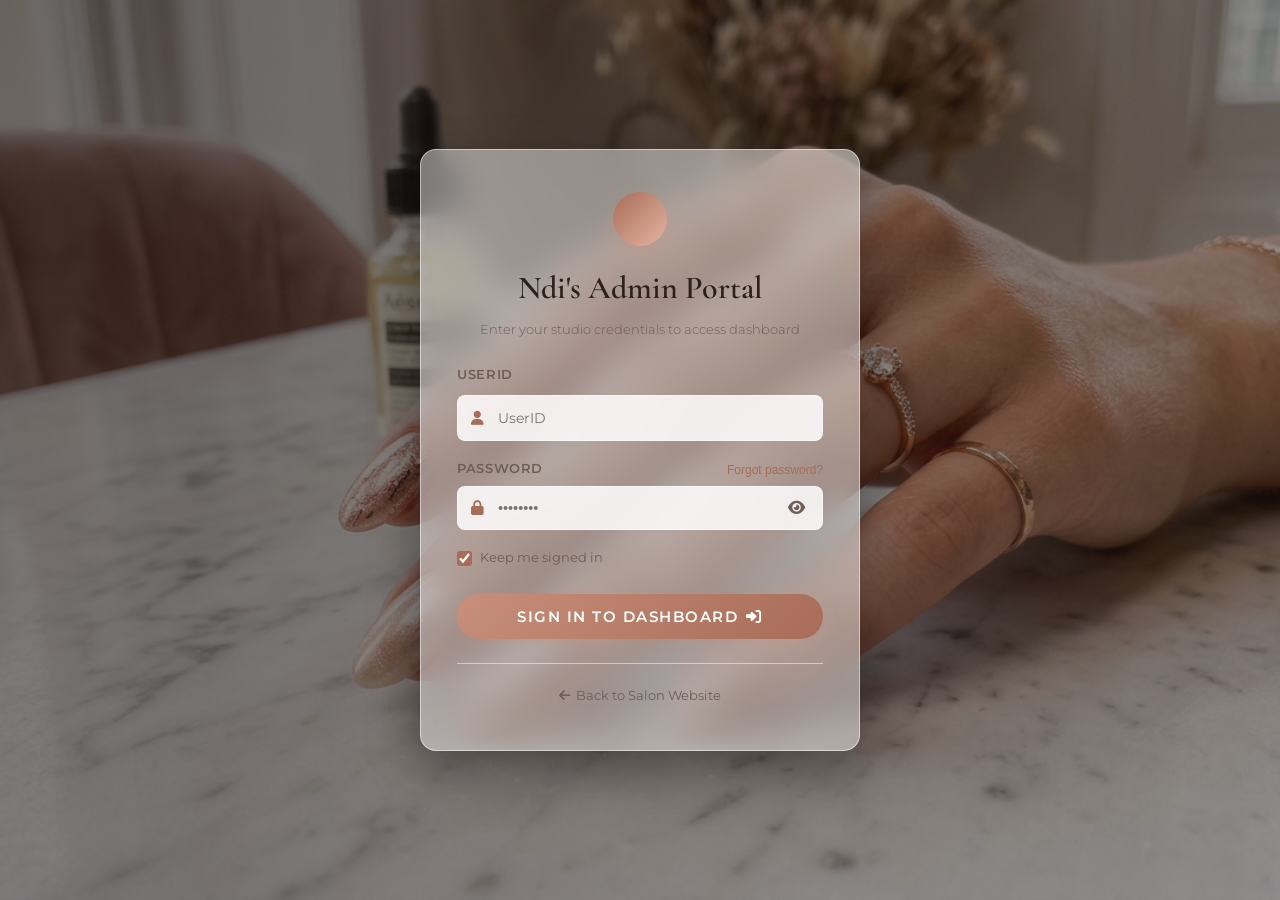
==== commit 3e8a9b02: "style(login): change admin login input label and placeholder to UserID" ====
--- a/admin.html
+++ b/admin.html
@@ -33,10 +33,10 @@
             
             <form id="admin-login-form" autocomplete="on">
                 <div class="form-group">
-                    <label for="admin-email">Admin Email</label>
+                    <label for="admin-email">UserID</label>
                     <div class="input-icon-wrapper">
-                        <i class="fa-solid fa-envelope input-icon"></i>
-                        <input type="email" id="admin-email" placeholder="e.g. delightchetter@gmail.com" required autocomplete="email">
+                        <i class="fa-solid fa-user input-icon"></i>
+                        <input type="text" id="admin-email" placeholder="UserID" required autocomplete="username">
                     </div>
                 </div>
                 
@@ -288,7 +288,10 @@
                             <h3 style="font-size: 1.4rem; margin-bottom: 4px;"><i class="fa-solid fa-wand-magic-sparkles" style="color: var(--color-rose-gold-dark);"></i> Manage Portfolio Gallery</h3>
                             <p style="font-size: 0.85rem; color: var(--color-text-muted); margin: 0; font-weight: 300;">Edit design titles, change style sections, replace images, or delete designs from the website gallery.</p>
                         </div>
-                        <div style="display: flex; align-items: center; gap: 10px;">
+                        <div style="display: flex; align-items: center; gap: 10px; flex-wrap: wrap;">
+                            <button type="button" class="btn btn-primary" id="btn-open-add-nail-modal" style="font-size: 0.82rem; padding: 8px 16px; margin-bottom: 0;">
+                                <i class="fa-solid fa-plus"></i> Add New Design
+                            </button>
                             <button type="button" class="btn btn-secondary" id="btn-seed-default-nails" style="font-size: 0.8rem; padding: 7px 14px;">
                                 <i class="fa-solid fa-arrows-rotate"></i> Reset Defaults
                             </button>
@@ -556,9 +559,61 @@
         </div>
     </div>
 
+    <!-- ADD NAIL DESIGN MODAL -->
+    <div class="modal-backdrop" id="add-nail-modal" style="display: none;">
+        <div class="modal-card glass-panel" style="max-width: 520px;">
+            <div class="modal-header">
+                <div class="modal-title-group">
+                    <h3 id="add-nail-modal-title"><i class="fa-solid fa-wand-magic-sparkles" style="color: var(--color-rose-gold-dark);"></i> Add New Nail Design</h3>
+                    <p style="font-size: 0.8rem; color: var(--color-text-muted); margin: 0;">Upload and publish a nail design to the website gallery.</p>
+                </div>
+                <button type="button" class="modal-close-btn" id="btn-close-add-nail-modal" title="Close modal">&times;</button>
+            </div>
+            <form id="modal-nail-upload-form">
+                <div class="modal-body">
+                    <div class="form-group">
+                        <label for="modal-nail-title">Design Title / Name</label>
+                        <input type="text" id="modal-nail-title" placeholder="e.g. Gel with Kiss French" required>
+                    </div>
+
+                    <div class="form-group">
+                        <label for="modal-nail-category">Gallery Section</label>
+                        <select id="modal-nail-category" required>
+                            <option value="gel">Gel (Gel Manicure)</option>
+                            <option value="acrylic">Acrylic (Acrylic Extensions)</option>
+                            <option value="chrome">Chrome (Glazed Chrome)</option>
+                            <option value="art">Nail Art (Custom Nail Art)</option>
+                        </select>
+                    </div>
+
+                    <div class="form-group">
+                        <label>Design Photo</label>
+                        <div class="file-upload-zone" id="modal-drop-zone" style="padding: 24px;">
+                            <i class="fa-solid fa-cloud-arrow-up upload-icon" style="font-size: 2.2rem; margin-bottom: 8px;"></i>
+                            <p style="font-weight: 500; font-size: 0.85rem; margin: 0;">Drag & drop photo here or click to browse</p>
+                            <p style="font-size: 0.72rem; color: var(--color-text-muted); margin-top: 4px;">Supports JPEG, PNG, or WEBP (Max 5MB)</p>
+                            <input type="file" id="modal-nail-file-input" accept="image/*" required>
+                            <img id="modal-upload-preview" class="file-preview" alt="Selected Nail Design Preview" style="max-height: 140px; margin-top: 10px;">
+                        </div>
+                    </div>
+
+                    <div class="upload-progress-container" id="modal-upload-progress-container" style="display: none;">
+                        <div class="upload-progress-bar" id="modal-upload-progress-bar"></div>
+                    </div>
+                </div>
+                <div class="modal-footer" style="display: flex; justify-content: flex-end; gap: 10px; margin-top: 15px;">
+                    <button type="button" class="btn btn-secondary" id="btn-cancel-add-nail-modal">Cancel</button>
+                    <button type="submit" class="btn btn-primary" id="btn-modal-submit-upload">
+                        <i class="fa-solid fa-paper-plane"></i> Publish Design
+                    </button>
+                </div>
+            </form>
+        </div>
+    </div>
+
     <!-- EDIT NAIL DESIGN MODAL -->
     <div class="modal-backdrop" id="edit-nail-modal" style="display: none;">
-        <div class="modal-card glass-panel" style="max-width: 500px;">
+        <div class="modal-card glass-panel" style="max-width: 520px;">
             <div class="modal-header">
                 <div class="modal-title-group">
                     <h3><i class="fa-solid fa-pen-to-square" style="color: var(--color-rose-gold-dark);"></i> Edit Nail Design</h3>
@@ -571,8 +626,8 @@
                     <input type="hidden" id="edit-nail-docid">
                     
                     <div class="form-group">
-                        <label for="edit-nail-title">Design Title</label>
-                        <input type="text" id="edit-nail-title" placeholder="E.g. Holographic Chrome Tip" required>
+                        <label for="edit-nail-title">Design Title / Name</label>
+                        <input type="text" id="edit-nail-title" placeholder="e.g. Gel with Kiss French" required>
                     </div>
 
                     <div class="form-group">
@@ -610,6 +665,48 @@
         </div>
     </div>
 
+    <!-- DELETE NAIL DESIGN CONFIRMATION MODAL -->
+    <div class="modal-backdrop" id="delete-nail-modal" style="display: none;">
+        <div class="modal-card glass-panel" style="max-width: 480px; text-align: left;">
+            <div class="modal-header" style="border-bottom: 1px solid rgba(231, 76, 60, 0.18);">
+                <div class="modal-title-group">
+                    <h3 style="color: #c0392b;">
+                        <i class="fa-solid fa-triangle-exclamation" style="color: #e74c3c;"></i> 
+                        <span>Delete Nail Design</span>
+                    </h3>
+                    <div class="modal-status-pill cancelled">
+                        <span class="status-indicator"></span>
+                        <span>Remove from Gallery</span>
+                    </div>
+                </div>
+                <button type="button" class="modal-close-btn" id="btn-close-delete-nail-modal" title="Close modal">&times;</button>
+            </div>
+            
+            <div class="modal-body" style="padding: 12px 0 6px;">
+                <p style="font-size: 0.9rem; color: var(--color-text-dark); margin-bottom: 16px; line-height: 1.5;">
+                    Are you sure you want to delete this nail design from the gallery? It will no longer appear on your live website.
+                </p>
+
+                <div class="notify-client-badge" id="delete-nail-badge" style="margin-bottom: 16px; background: rgba(244, 67, 54, 0.06); border: 1px solid rgba(244, 67, 54, 0.2); display: flex; align-items: center;">
+                    <img id="delete-nail-thumb" src="assets/hero.jpg" alt="Nail Thumbnail" style="width: 56px; height: 56px; border-radius: 8px; object-fit: cover; border: 1px solid var(--glass-border); flex-shrink: 0;">
+                    <div class="badge-details" style="margin-left: 14px;">
+                        <h4 id="delete-nail-title-display">Gel with Kiss French</h4>
+                        <p style="font-size: 0.8rem; color: var(--color-text-muted); margin-top: 2px;">
+                            <i class="fa-solid fa-tag"></i> Section: <strong id="delete-nail-category-display" style="color: var(--color-rose-gold-dark);">Gel Manicure</strong>
+                        </p>
+                    </div>
+                </div>
+            </div>
+
+            <div class="modal-footer" style="display: flex; justify-content: flex-end; gap: 10px; margin-top: 18px; padding-top: 14px; border-top: 1px solid var(--glass-border);">
+                <button type="button" class="btn btn-secondary" id="btn-cancel-delete-nail-modal">Cancel</button>
+                <button type="button" class="btn btn-danger-action" id="btn-confirm-delete-nail">
+                    <i class="fa-solid fa-trash-can"></i> <span>Permanently Delete</span>
+                </button>
+            </div>
+        </div>
+    </div>
+
     <!-- ADD / EDIT SERVICE MODAL -->
     <div class="modal-backdrop" id="service-modal" style="display: none;">
         <div class="modal-card glass-panel" style="max-width: 540px;">
@@ -694,6 +791,57 @@
         </div>
     </div>
 
+    <!-- DELETE BOOKING CONFIRMATION MODAL -->
+    <div class="modal-backdrop" id="delete-booking-modal" style="display: none;">
+        <div class="modal-card glass-panel" style="max-width: 490px; text-align: left;">
+            <div class="modal-header" style="border-bottom: 1px solid rgba(231, 76, 60, 0.18);">
+                <div class="modal-title-group">
+                    <h3 style="color: #c0392b;">
+                        <i class="fa-solid fa-triangle-exclamation" style="color: #e74c3c;"></i> 
+                        <span>Delete Booking</span>
+                    </h3>
+                    <div class="modal-status-pill cancelled">
+                        <span class="status-indicator"></span>
+                        <span>Permanent Action</span>
+                    </div>
+                </div>
+                <button type="button" class="modal-close-btn" id="btn-close-delete-modal" title="Close modal">&times;</button>
+            </div>
+            
+            <div class="modal-body" style="padding: 12px 0 6px;">
+                <p style="font-size: 0.9rem; color: var(--color-text-dark); margin-bottom: 16px; line-height: 1.5;">
+                    Are you sure you want to permanently delete this booking? This will remove all customer reservation data and cannot be undone.
+                </p>
+
+                <div class="notify-client-badge" id="delete-modal-client-badge" style="margin-bottom: 16px; background: rgba(244, 67, 54, 0.06); border: 1px solid rgba(244, 67, 54, 0.2);">
+                    <div class="badge-avatar" id="delete-modal-avatar" style="background: linear-gradient(135deg, #e74c3c, #c0392b); box-shadow: 0 4px 10px rgba(231, 76, 60, 0.25);">D</div>
+                    <div class="badge-details">
+                        <div class="badge-name-row">
+                            <h4 id="delete-modal-client-name">Delight Tshitangano</h4>
+                            <span class="booking-id-chip" id="delete-modal-id-chip" style="font-size: 0.75rem; font-weight: 700; background: rgba(30, 22, 19, 0.08); padding: 2px 8px; border-radius: 4px; font-family: monospace;">NB-86968</span>
+                        </div>
+                        <p id="delete-modal-client-meta" style="font-size: 0.8rem; color: var(--color-text-muted); margin-top: 2px;">
+                            <i class="fa-solid fa-tag"></i> <span id="delete-modal-service">Gel Manicure</span> &nbsp;|&nbsp; 
+                            <i class="fa-regular fa-calendar"></i> <span id="delete-modal-date">2026-09-08</span> &nbsp;|&nbsp; 
+                            <span class="accent-text" style="font-weight: 700;" id="delete-modal-price">R45.00</span>
+                        </p>
+                    </div>
+                </div>
+
+                <div style="background: rgba(231, 76, 60, 0.08); border-left: 3px solid #e74c3c; padding: 10px 14px; border-radius: 0 6px 6px 0; font-size: 0.8rem; color: #c0392b; line-height: 1.4;">
+                    <i class="fa-solid fa-circle-exclamation"></i> <strong>Warning:</strong> Any pending WhatsApp links, email notifications, or QR codes for this booking will be permanently invalidated.
+                </div>
+            </div>
+
+            <div class="modal-footer" style="display: flex; justify-content: flex-end; gap: 10px; margin-top: 18px; padding-top: 14px; border-top: 1px solid var(--glass-border);">
+                <button type="button" class="btn btn-secondary" id="btn-cancel-delete-modal">Cancel</button>
+                <button type="button" class="btn btn-danger-action" id="btn-confirm-delete-booking">
+                    <i class="fa-solid fa-trash-can"></i> <span>Permanently Delete</span>
+                </button>
+            </div>
+        </div>
+    </div>
+
     <!-- HTML5 QR Code Scanner Library -->
     <script src="https://cdnjs.cloudflare.com/ajax/libs/html5-qrcode/2.3.8/html5-qrcode.min.js"></script>
 
--- a/admin.css
+++ b/admin.css
@@ -652,6 +652,38 @@
     background-color: #c62828;
     color: #ffffff;
     border-color: transparent;
+}
+
+.btn-danger-action {
+    background: linear-gradient(135deg, #e74c3c, #c0392b);
+    color: #ffffff;
+    border: none;
+    padding: 10px 20px;
+    border-radius: var(--radius-sm, 8px);
+    font-size: 0.88rem;
+    font-weight: 600;
+    cursor: pointer;
+    display: inline-flex;
+    align-items: center;
+    gap: 8px;
+    box-shadow: 0 4px 12px rgba(231, 76, 60, 0.3);
+    transition: all 0.2s ease;
+}
+
+.btn-danger-action:hover {
+    background: linear-gradient(135deg, #d63031, #a92020);
+    transform: translateY(-2px);
+    box-shadow: 0 6px 18px rgba(231, 76, 60, 0.45);
+}
+
+.btn-danger-action:active {
+    transform: translateY(0);
+}
+
+.btn-danger-action:disabled {
+    opacity: 0.65;
+    cursor: not-allowed;
+    transform: none;
 }
 
 /* --- GALLERY PORTFOLIO UPLOADER --- */
